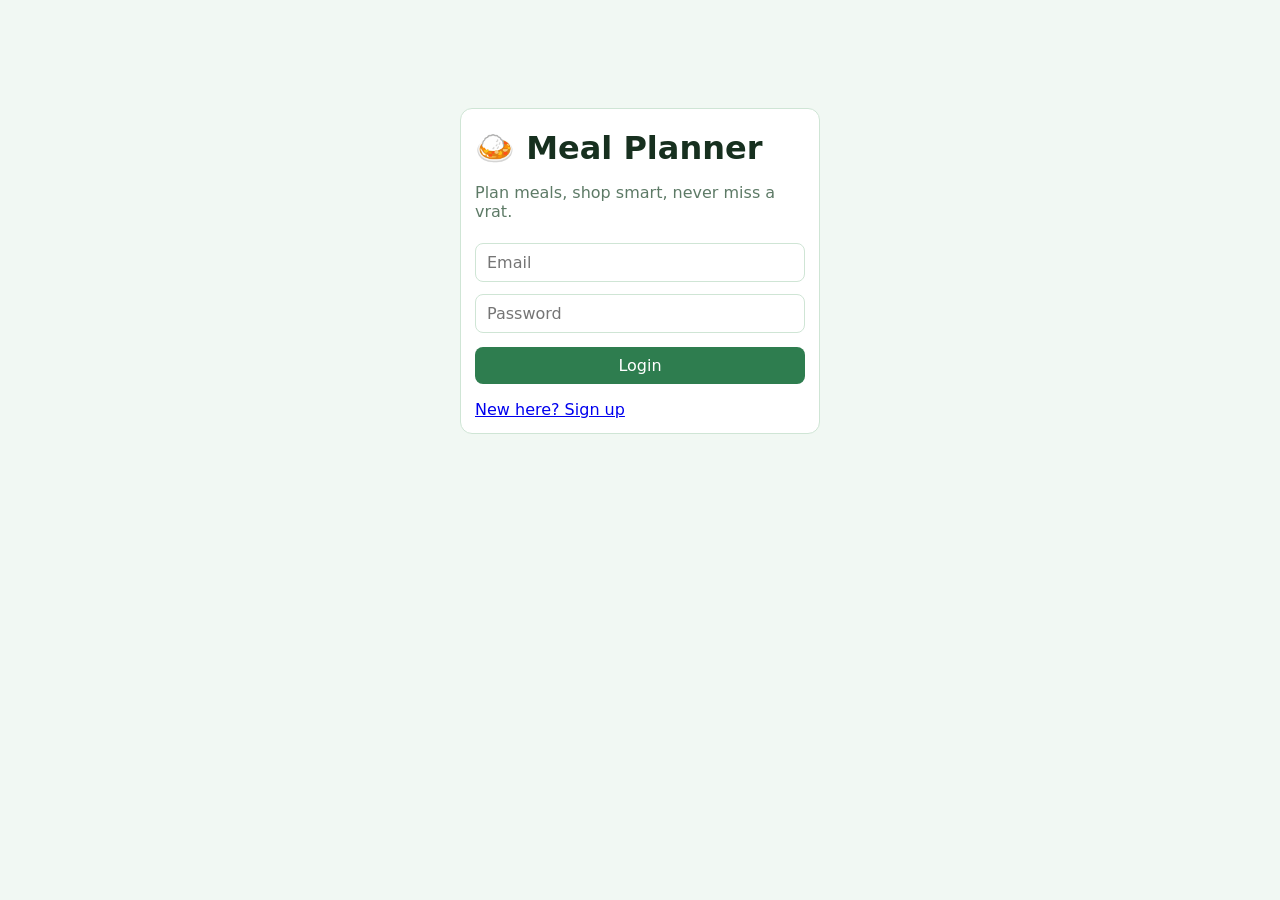
==== calendar.html @ ad698de5 "Initial commit via Netlify [skip ci]" ====
<!doctype html><html lang="en"><head><meta charset="utf-8"><meta name="viewport" content="width=device-width,initial-scale=1"><title>Calendar - Meal Planner</title><link rel="stylesheet" href="style.css"></head><body data-p="calendar"><main>
<h1>Festival &amp; Upvas calendar</h1><div class="row"><button class="g" id="pv">&lt;</button><b id="mt"></b><button class="g" id="nx">&gt;</button></div><div class="cal card" id="cal"></div><div class="card"><h2>Add your own date</h2><div class="row"><input type="date" id="ed"><input id="en" placeholder="Name (e.g. Ekadashi)"><select id="et"><option value="u">Upvas</option><option value="f">Festival</option></select><button id="ae">Add</button></div><p style="color:var(--mu);font-size:13px">Built-in dates are samples; verify with your panchang and add your own.</p></div>
</main><script src="app.js"></script></body></html>
---- style.css ----
:root{--bg:#f1f8f3;--card:#fff;--tx:#17301f;--mu:#5d7a66;--ac:#2e7d4f;--bd:#cfe5d5;--ok:#2e7d4f}
@media(prefers-color-scheme:dark){:root{--bg:#13201a;--card:#1b2b22;--tx:#e8f5ec;--mu:#9bbba6;--ac:#4cc17d;--bd:#2c4436}}

@media(prefers-color-scheme:dark){}
*{box-sizing:border-box}body{margin:0;font-family:system-ui,sans-serif;background:var(--bg);color:var(--tx)}
header{display:flex;flex-wrap:wrap;gap:8px;justify-content:space-between;align-items:center;padding:12px 16px;background:var(--card);border-bottom:1px solid var(--bd);position:sticky;top:0}
nav a{margin-left:12px;color:var(--mu);text-decoration:none;font-size:14px}nav a.on{color:var(--ac);font-weight:600}
main{max-width:900px;margin:auto;padding:16px}h1{margin:.2em 0}h2{font-size:18px}
.card{background:var(--card);border:1px solid var(--bd);border-radius:12px;padding:14px;margin:12px 0}
.grid{display:grid;grid-template-columns:repeat(auto-fill,minmax(250px,1fr));gap:12px}
input,select,button{font:inherit;padding:9px 11px;border-radius:8px;border:1px solid var(--bd);background:var(--card);color:var(--tx)}
button{background:var(--ac);color:#fff;border:0;cursor:pointer}button.g{background:transparent;color:var(--ac);border:1px solid var(--ac)}
.tag{font-size:12px;padding:2px 8px;border-radius:99px;background:var(--bd);color:var(--tx)}.vrat{background:#d9f2e3;color:#1b5e3a}
table{width:100%;border-collapse:collapse}td,th{padding:6px;border-bottom:1px solid var(--bd);text-align:left;font-size:14px}
.cal{display:grid;grid-template-columns:repeat(7,1fr);gap:4px}.cal div{min-height:58px;border:1px solid var(--bd);border-radius:8px;padding:3px;font-size:12px;background:var(--card);overflow:hidden}
.cal .h{min-height:0;text-align:center;border:0;background:none;color:var(--mu)}.cal .td{outline:2px solid var(--ac)}
.f{display:block;border-radius:4px;padding:1px 4px;margin-top:2px;background:#ffe2b8;color:#5a3300}.u{background:#d9f2e3;color:#1b5e3a}
.row{display:flex;gap:8px;flex-wrap:wrap;align-items:center}.done{text-decoration:line-through;color:var(--mu)}
#toast{position:fixed;bottom:16px;left:50%;transform:translateX(-50%);background:var(--ac);color:#fff;padding:12px 18px;border-radius:10px;display:none;max-width:90%}
.login{max-width:360px;margin:12vh auto}.login input{width:100%;margin:6px 0}
.step{font-size:20px;padding:16px;border-left:5px solid var(--ac);background:var(--bg);border-radius:8px;margin:10px 0}.bar{height:8px;background:var(--bd);border-radius:9px}.bar i{display:block;height:8px;background:var(--ac);border-radius:9px}a button{text-decoration:none}
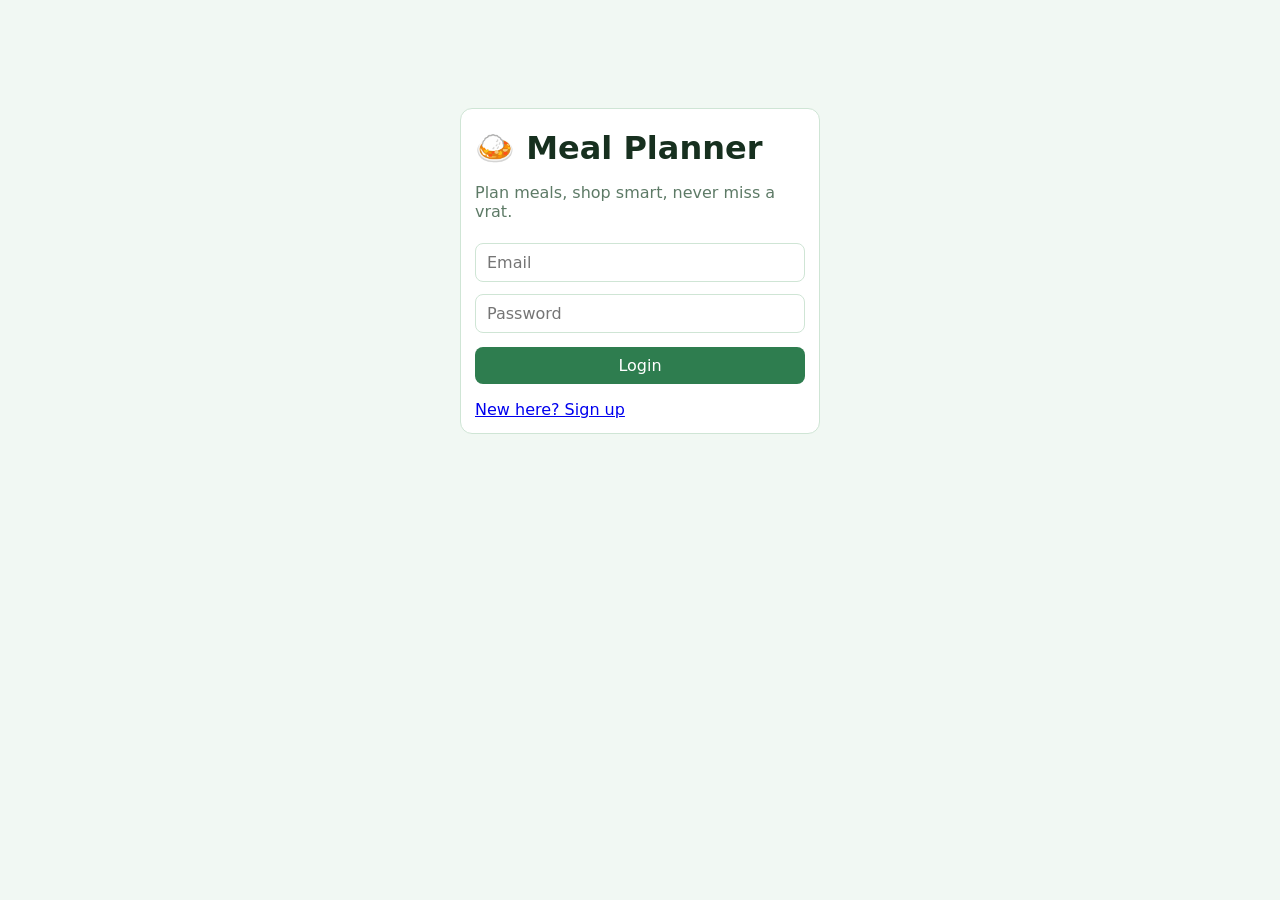
==== commit 7eca41d0: "Add files via upload" ====
--- a/calendar.html
+++ b/calendar.html
@@ -1,3 +1,3 @@
-<!doctype html><html lang="en"><head><meta charset="utf-8"><meta name="viewport" content="width=device-width,initial-scale=1"><title>Calendar - Meal Planner</title><link rel="stylesheet" href="style.css"></head><body data-p="calendar"><main>
+<!doctype html><html lang="en"><head><meta charset="utf-8"><meta name="viewport" content="width=device-width,initial-scale=1"><title>Calendar - Meal Planner</title><link rel="stylesheet" href="style.css"><link rel="manifest" href="manifest.json"><meta name="theme-color" content="#2e7d4f"><link rel="apple-touch-icon" href="icon-192.png"></head><body data-p="calendar"><main>
 <h1>Festival &amp; Upvas calendar</h1><div class="row"><button class="g" id="pv">&lt;</button><b id="mt"></b><button class="g" id="nx">&gt;</button></div><div class="cal card" id="cal"></div><div class="card"><h2>Add your own date</h2><div class="row"><input type="date" id="ed"><input id="en" placeholder="Name (e.g. Ekadashi)"><select id="et"><option value="u">Upvas</option><option value="f">Festival</option></select><button id="ae">Add</button></div><p style="color:var(--mu);font-size:13px">Built-in dates are samples; verify with your panchang and add your own.</p></div>
 </main><script src="app.js"></script></body></html>
